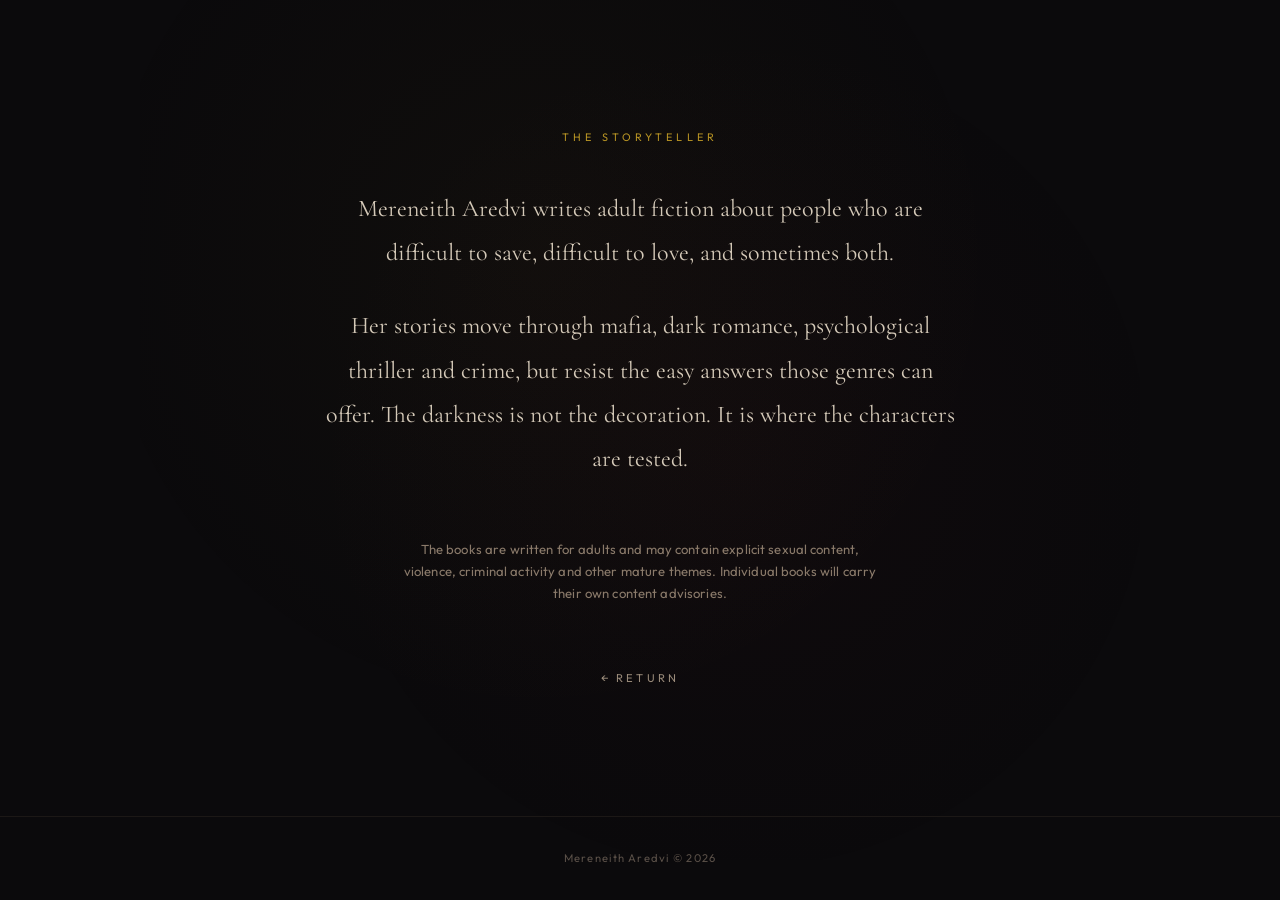
==== about.html @ 548cc9d8 "Add about.html for author information and styling" ====
<!DOCTYPE html>
<html lang="en">
<head>
    <meta charset="UTF-8">
    <meta name="viewport" content="width=device-width, initial-scale=1.0">
    <title>The Storyteller — Mereneith Aredvi</title>
    <link rel="preconnect" href="https://fonts.googleapis.com">
    <link rel="preconnect" href="https://fonts.gstatic.com" crossorigin>
    <link href="https://fonts.googleapis.com/css2?family=Cormorant+Garamond:ital,wght@0,400;0,500;0,600;1,400&family=Outfit:wght@300;400;500&display=swap" rel="stylesheet">
    <style>
        * {
            margin: 0;
            padding: 0;
            box-sizing: border-box;
        }

        body {
            background-color: #0b0a0c;
            color: #e6ddd2;
            font-family: 'Outfit', sans-serif;
            line-height: 1.7;
            min-height: 100vh;
            display: flex;
            flex-direction: column;
            position: relative;
        }

        body::before {
            content: "";
            position: fixed;
            top: 40%;
            left: 50%;
            width: 1000px;
            height: 1000px;
            background: 
                radial-gradient(circle at 40% 40%, rgba(201, 162, 39, 0.03) 0%, transparent 55%),
                radial-gradient(circle at 60% 60%, rgba(110, 25, 35, 0.05) 0%, transparent 50%);
            transform: translate(-50%, -50%);
            pointer-events: none;
            z-index: 0;
        }

        .content {
            flex: 1;
            display: flex;
            flex-direction: column;
            justify-content: center;
            align-items: center;
            padding: 6rem 1.5rem;
            position: relative;
            z-index: 1;
            text-align: center;
            max-width: 680px;
            margin: 0 auto;
        }

        .label {
            font-size: 0.68rem;
            letter-spacing: 0.38em;
            text-transform: uppercase;
            color: #c9a227;
            margin-bottom: 2.5rem;
            opacity: 0.9;
        }

        .text {
            font-family: 'Cormorant Garamond', serif;
            font-size: clamp(1.25rem, 3vw, 1.5rem);
            font-weight: 400;
            color: #d4c9b8;
            line-height: 1.85;
            margin-bottom: 3.5rem;
        }

        .text p {
            margin-bottom: 1.8rem;
        }

        .text p:last-child {
            margin-bottom: 0;
        }

        .note {
            font-size: 0.82rem;
            color: #8a7a6a;
            max-width: 480px;
            line-height: 1.7;
            margin-bottom: 4rem;
            letter-spacing: 0.01em;
        }

        .back-link {
            font-size: 0.7rem;
            letter-spacing: 0.28em;
            text-transform: uppercase;
            color: #9a8b7a;
            text-decoration: none;
            transition: color 0.3s ease;
        }

        .back-link:hover {
            color: #c9a227;
        }

        footer {
            padding: 2rem;
            text-align: center;
            font-size: 0.7rem;
            letter-spacing: 0.1em;
            color: #5a5048;
            position: relative;
            z-index: 1;
            border-top: 1px solid #1c1816;
        }
    </style>
</head>
<body>

    <div class="content">
        <p class="label">The Storyteller</p>

        <div class="text">
            <p>Mereneith Aredvi writes adult fiction about people who are difficult to save, difficult to love, and sometimes both.</p>
            
            <p>Her stories move through mafia, dark romance, psychological thriller and crime, but resist the easy answers those genres can offer. The darkness is not the decoration. It is where the characters are tested.</p>
        </div>

        <p class="note">
            The books are written for adults and may contain explicit sexual content, violence, criminal activity and other mature themes. Individual books will carry their own content advisories.
        </p>

        <a href="index.html" class="back-link">← Return</a>
    </div>

    <footer>
        Mereneith Aredvi © 2026
    </footer>

</body>
</html>
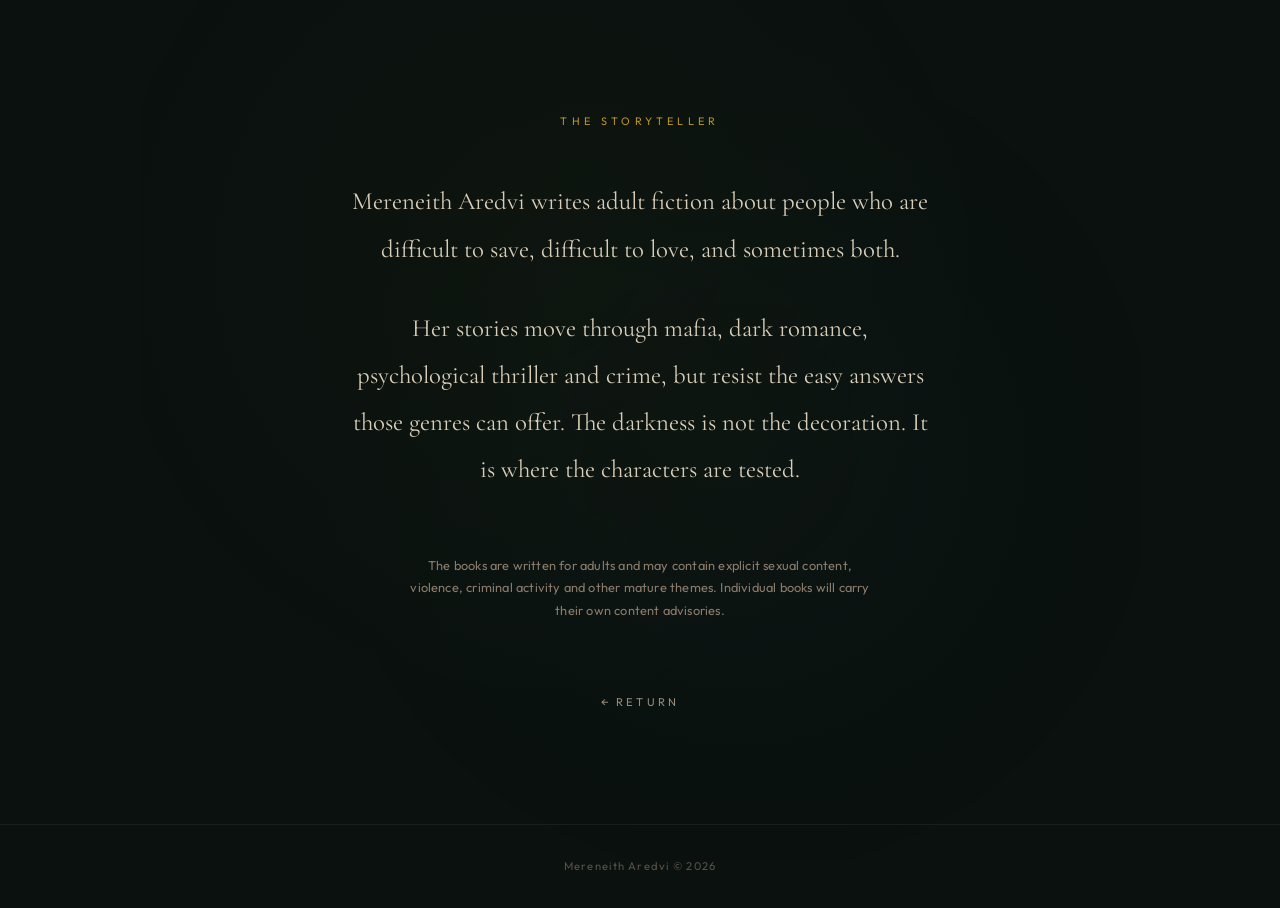
==== commit 87052de7: "Update styles in about.html for improved design" ====
--- a/about.html
+++ b/about.html
@@ -15,7 +15,7 @@
         }
 
         body {
-            background-color: #0b0a0c;
+            background-color: #0a110f;
             color: #e6ddd2;
             font-family: 'Outfit', sans-serif;
             line-height: 1.7;
@@ -33,8 +33,8 @@
             width: 1000px;
             height: 1000px;
             background: 
-                radial-gradient(circle at 40% 40%, rgba(201, 162, 39, 0.03) 0%, transparent 55%),
-                radial-gradient(circle at 60% 60%, rgba(110, 25, 35, 0.05) 0%, transparent 50%);
+                radial-gradient(circle at 40% 40%, rgba(201, 162, 39, 0.025) 0%, transparent 55%),
+                radial-gradient(circle at 60% 60%, rgba(20, 60, 45, 0.08) 0%, transparent 50%);
             transform: translate(-50%, -50%);
             pointer-events: none;
             z-index: 0;
@@ -46,34 +46,35 @@
             flex-direction: column;
             justify-content: center;
             align-items: center;
-            padding: 6rem 1.5rem;
+            padding: 7rem 1.8rem;
             position: relative;
             z-index: 1;
             text-align: center;
-            max-width: 680px;
+            max-width: 640px;
             margin: 0 auto;
+            animation: pageEnter 1.1s ease-out forwards;
         }
 
         .label {
             font-size: 0.68rem;
-            letter-spacing: 0.38em;
+            letter-spacing: 0.4em;
             text-transform: uppercase;
             color: #c9a227;
-            margin-bottom: 2.5rem;
+            margin-bottom: 3rem;
             opacity: 0.9;
         }
 
         .text {
             font-family: 'Cormorant Garamond', serif;
-            font-size: clamp(1.25rem, 3vw, 1.5rem);
+            font-size: clamp(1.28rem, 3.1vw, 1.55rem);
             font-weight: 400;
-            color: #d4c9b8;
-            line-height: 1.85;
-            margin-bottom: 3.5rem;
+            color: #d8cdb8;
+            line-height: 1.9;
+            margin-bottom: 3.8rem;
         }
 
         .text p {
-            margin-bottom: 1.8rem;
+            margin-bottom: 2rem;
         }
 
         .text p:last-child {
@@ -81,12 +82,12 @@
         }
 
         .note {
-            font-size: 0.82rem;
+            font-size: 0.8rem;
             color: #8a7a6a;
-            max-width: 480px;
-            line-height: 1.7;
-            margin-bottom: 4rem;
-            letter-spacing: 0.01em;
+            max-width: 460px;
+            line-height: 1.75;
+            margin-bottom: 4.5rem;
+            letter-spacing: 0.015em;
         }
 
         .back-link {
@@ -110,7 +111,18 @@
             color: #5a5048;
             position: relative;
             z-index: 1;
-            border-top: 1px solid #1c1816;
+            border-top: 1px solid #15201c;
+        }
+
+        @keyframes pageEnter {
+            from {
+                opacity: 0;
+                transform: translateY(18px);
+            }
+            to {
+                opacity: 1;
+                transform: translateY(0);
+            }
         }
     </style>
 </head>
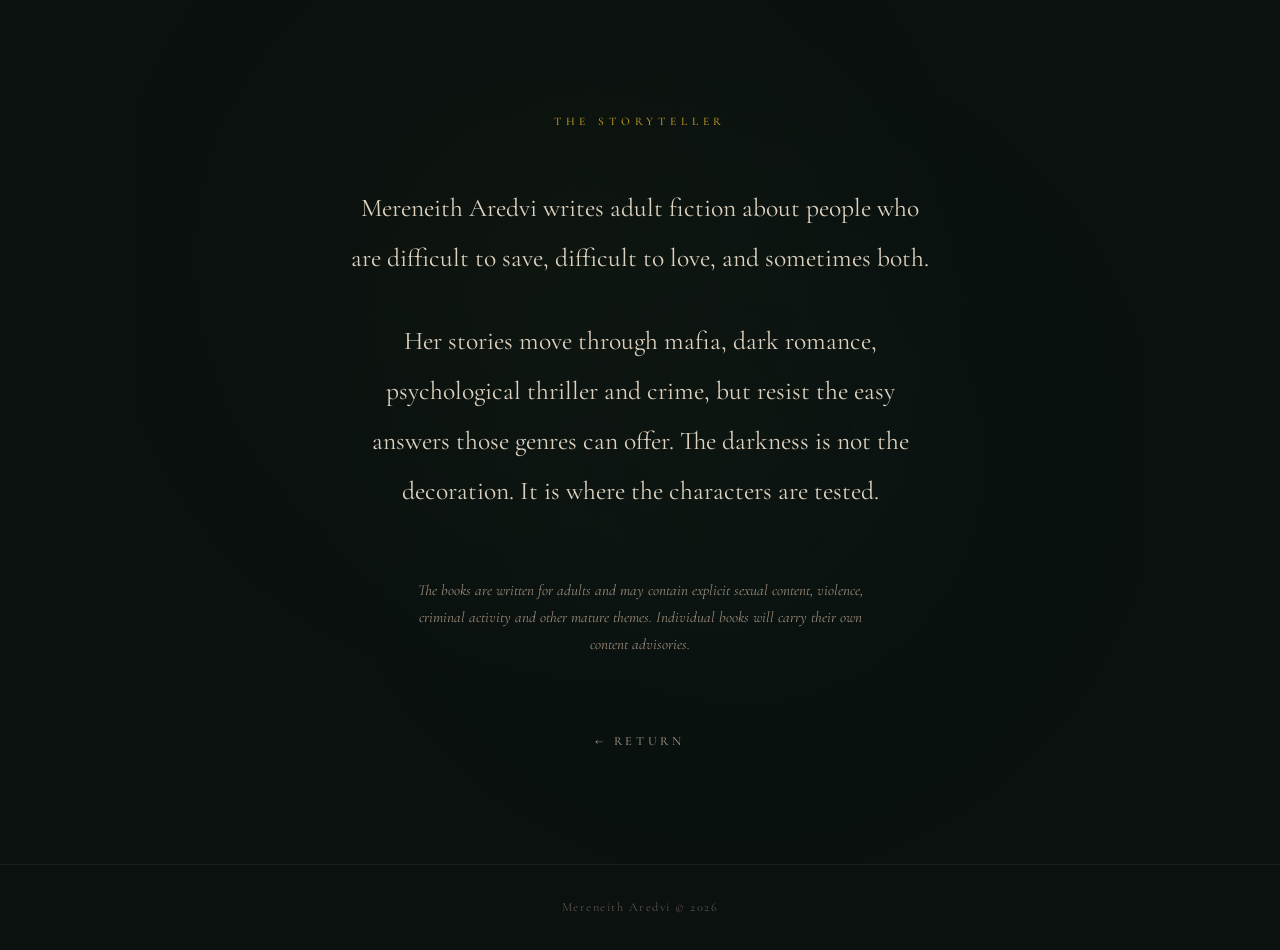
==== commit f13e6efc: "Refactor styles in about.html for better readability Updated font styles and improved layout spacing" ====
--- a/about.html
+++ b/about.html
@@ -6,7 +6,7 @@
     <title>The Storyteller — Mereneith Aredvi</title>
     <link rel="preconnect" href="https://fonts.googleapis.com">
     <link rel="preconnect" href="https://fonts.gstatic.com" crossorigin>
-    <link href="https://fonts.googleapis.com/css2?family=Cormorant+Garamond:ital,wght@0,400;0,500;0,600;1,400&family=Outfit:wght@300;400;500&display=swap" rel="stylesheet">
+    <link href="https://fonts.googleapis.com/css2?family=Cormorant+Garamond:ital,wght@0,400;0,500;0,600;1,400;1,500&display=swap" rel="stylesheet">
     <style>
         * {
             margin: 0;
@@ -17,7 +17,7 @@
         body {
             background-color: #0a110f;
             color: #e6ddd2;
-            font-family: 'Outfit', sans-serif;
+            font-family: 'Cormorant Garamond', serif;
             line-height: 1.7;
             min-height: 100vh;
             display: flex;
@@ -52,29 +52,29 @@
             text-align: center;
             max-width: 640px;
             margin: 0 auto;
-            animation: pageEnter 1.1s ease-out forwards;
+            animation: pageEnter 1.15s ease-out forwards;
         }
 
         .label {
-            font-size: 0.68rem;
-            letter-spacing: 0.4em;
+            font-size: 0.72rem;
+            letter-spacing: 0.42em;
             text-transform: uppercase;
             color: #c9a227;
-            margin-bottom: 3rem;
-            opacity: 0.9;
+            margin-bottom: 3.2rem;
+            font-weight: 500;
+            opacity: 0.95;
         }
 
         .text {
-            font-family: 'Cormorant Garamond', serif;
-            font-size: clamp(1.28rem, 3.1vw, 1.55rem);
+            font-size: clamp(1.32rem, 3.2vw, 1.6rem);
             font-weight: 400;
-            color: #d8cdb8;
-            line-height: 1.9;
+            color: #ddd2c0;
+            line-height: 1.95;
             margin-bottom: 3.8rem;
         }
 
         .text p {
-            margin-bottom: 2rem;
+            margin-bottom: 2.1rem;
         }
 
         .text p:last-child {
@@ -82,21 +82,22 @@
         }
 
         .note {
-            font-size: 0.8rem;
-            color: #8a7a6a;
+            font-size: 0.95rem;
+            font-style: italic;
+            color: #9a8b7a;
             max-width: 460px;
-            line-height: 1.75;
+            line-height: 1.8;
             margin-bottom: 4.5rem;
-            letter-spacing: 0.015em;
         }
 
         .back-link {
-            font-size: 0.7rem;
-            letter-spacing: 0.28em;
+            font-size: 0.78rem;
+            letter-spacing: 0.3em;
             text-transform: uppercase;
             color: #9a8b7a;
             text-decoration: none;
             transition: color 0.3s ease;
+            font-weight: 500;
         }
 
         .back-link:hover {
@@ -106,9 +107,9 @@
         footer {
             padding: 2rem;
             text-align: center;
-            font-size: 0.7rem;
-            letter-spacing: 0.1em;
-            color: #5a5048;
+            font-size: 0.78rem;
+            letter-spacing: 0.12em;
+            color: #5c534c;
             position: relative;
             z-index: 1;
             border-top: 1px solid #15201c;
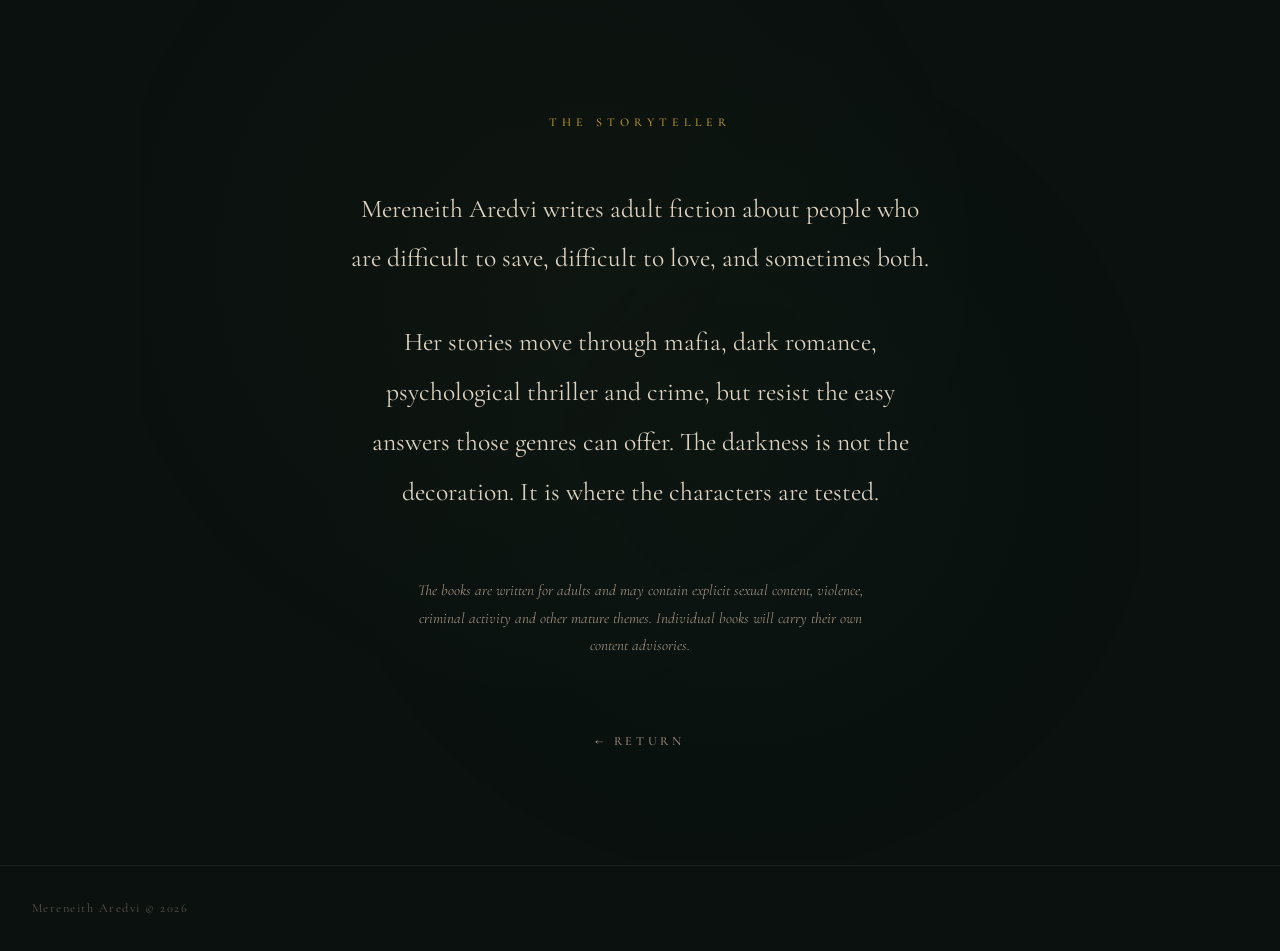
==== commit 5af33ff5: "Refactor about.html structure and styles" ====
--- a/about.html
+++ b/about.html
@@ -7,145 +7,27 @@
     <link rel="preconnect" href="https://fonts.googleapis.com">
     <link rel="preconnect" href="https://fonts.gstatic.com" crossorigin>
     <link href="https://fonts.googleapis.com/css2?family=Cormorant+Garamond:ital,wght@0,400;0,500;0,600;1,400;1,500&display=swap" rel="stylesheet">
-    <style>
-        * {
-            margin: 0;
-            padding: 0;
-            box-sizing: border-box;
-        }
+    <link rel="stylesheet" href="style.css">
+</head>
+<body class="about-page">
 
-        body {
-            background-color: #0a110f;
-            color: #e6ddd2;
-            font-family: 'Cormorant Garamond', serif;
-            line-height: 1.7;
-            min-height: 100vh;
-            display: flex;
-            flex-direction: column;
-            position: relative;
-        }
-
-        body::before {
-            content: "";
-            position: fixed;
-            top: 40%;
-            left: 50%;
-            width: 1000px;
-            height: 1000px;
-            background: 
-                radial-gradient(circle at 40% 40%, rgba(201, 162, 39, 0.025) 0%, transparent 55%),
-                radial-gradient(circle at 60% 60%, rgba(20, 60, 45, 0.08) 0%, transparent 50%);
-            transform: translate(-50%, -50%);
-            pointer-events: none;
-            z-index: 0;
-        }
-
-        .content {
-            flex: 1;
-            display: flex;
-            flex-direction: column;
-            justify-content: center;
-            align-items: center;
-            padding: 7rem 1.8rem;
-            position: relative;
-            z-index: 1;
-            text-align: center;
-            max-width: 640px;
-            margin: 0 auto;
-            animation: pageEnter 1.15s ease-out forwards;
-        }
-
-        .label {
-            font-size: 0.72rem;
-            letter-spacing: 0.42em;
-            text-transform: uppercase;
-            color: #c9a227;
-            margin-bottom: 3.2rem;
-            font-weight: 500;
-            opacity: 0.95;
-        }
-
-        .text {
-            font-size: clamp(1.32rem, 3.2vw, 1.6rem);
-            font-weight: 400;
-            color: #ddd2c0;
-            line-height: 1.95;
-            margin-bottom: 3.8rem;
-        }
-
-        .text p {
-            margin-bottom: 2.1rem;
-        }
-
-        .text p:last-child {
-            margin-bottom: 0;
-        }
-
-        .note {
-            font-size: 0.95rem;
-            font-style: italic;
-            color: #9a8b7a;
-            max-width: 460px;
-            line-height: 1.8;
-            margin-bottom: 4.5rem;
-        }
-
-        .back-link {
-            font-size: 0.78rem;
-            letter-spacing: 0.3em;
-            text-transform: uppercase;
-            color: #9a8b7a;
-            text-decoration: none;
-            transition: color 0.3s ease;
-            font-weight: 500;
-        }
-
-        .back-link:hover {
-            color: #c9a227;
-        }
-
-        footer {
-            padding: 2rem;
-            text-align: center;
-            font-size: 0.78rem;
-            letter-spacing: 0.12em;
-            color: #5c534c;
-            position: relative;
-            z-index: 1;
-            border-top: 1px solid #15201c;
-        }
-
-        @keyframes pageEnter {
-            from {
-                opacity: 0;
-                transform: translateY(18px);
-            }
-            to {
-                opacity: 1;
-                transform: translateY(0);
-            }
-        }
-    </style>
-</head>
-<body>
-
-    <div class="content">
+    <div class="about-content">
         <p class="label">The Storyteller</p>
 
-        <div class="text">
+        <div class="about-text">
             <p>Mereneith Aredvi writes adult fiction about people who are difficult to save, difficult to love, and sometimes both.</p>
             
             <p>Her stories move through mafia, dark romance, psychological thriller and crime, but resist the easy answers those genres can offer. The darkness is not the decoration. It is where the characters are tested.</p>
         </div>
 
-        <p class="note">
+        <p class="about-note">
             The books are written for adults and may contain explicit sexual content, violence, criminal activity and other mature themes. Individual books will carry their own content advisories.
         </p>
 
         <a href="index.html" class="back-link">← Return</a>
     </div>
 
-    <footer>
+    <footer class="about-footer">
         Mereneith Aredvi © 2026
     </footer>
 
--- a/style.css
+++ b/style.css
@@ -0,0 +1,396 @@
+/* ===== RESET & BASE ===== */
+* {
+    margin: 0;
+    padding: 0;
+    box-sizing: border-box;
+}
+
+body {
+    background-color: #0b0a0c;
+    color: #e6ddd2;
+    font-family: 'Cormorant Garamond', serif;
+    line-height: 1.7;
+    position: relative;
+    overflow-x: hidden;
+    min-height: 100vh;
+}
+
+/* subtle background glow - index style */
+body.index-page::before {
+    content: "";
+    position: fixed;
+    top: 30%;
+    left: 50%;
+    width: 1200px;
+    height: 1200px;
+    background: 
+        radial-gradient(circle at 40% 40%, rgba(201, 162, 39, 0.035) 0%, transparent 55%),
+        radial-gradient(circle at 65% 55%, rgba(110, 25, 35, 0.06) 0%, transparent 50%),
+        radial-gradient(circle at 25% 70%, rgba(55, 30, 75, 0.04) 0%, transparent 45%);
+    transform: translate(-50%, -50%);
+    pointer-events: none;
+    z-index: 0;
+}
+
+/* phthalo green glow - about page */
+body.about-page {
+    background-color: #0a110f;
+}
+
+body.about-page::before {
+    content: "";
+    position: fixed;
+    top: 40%;
+    left: 50%;
+    width: 1000px;
+    height: 1000px;
+    background: 
+        radial-gradient(circle at 40% 40%, rgba(201, 162, 39, 0.025) 0%, transparent 55%),
+        radial-gradient(circle at 60% 60%, rgba(20, 60, 45, 0.08) 0%, transparent 50%);
+    transform: translate(-50%, -50%);
+    pointer-events: none;
+    z-index: 0;
+}
+
+/* ===== TYPOGRAPHY ===== */
+.label {
+    font-size: 0.75rem;
+    letter-spacing: 0.42em;
+    text-transform: uppercase;
+    color: #c9a227;
+    font-weight: 500;
+    opacity: 0.95;
+}
+
+/* ===== HERO ===== */
+.hero {
+    min-height: 100vh;
+    display: flex;
+    flex-direction: column;
+    justify-content: center;
+    align-items: center;
+    text-align: center;
+    padding: 4rem 1.5rem;
+    position: relative;
+    z-index: 1;
+}
+
+.hero h1 {
+    font-size: clamp(3.6rem, 10vw, 6.2rem);
+    font-weight: 500;
+    color: #f7f1e8;
+    letter-spacing: 0.03em;
+    margin-bottom: 1.4rem;
+    line-height: 1.05;
+}
+
+.divider {
+    width: 42px;
+    height: 1px;
+    background: linear-gradient(90deg, transparent, #c9a227, #8b1e2d, transparent);
+    margin: 0 auto 2.1rem;
+    opacity: 0.9;
+}
+
+.tagline {
+    font-size: clamp(1.3rem, 3.1vw, 1.65rem);
+    font-style: italic;
+    font-weight: 400;
+    color: #c4b5a4;
+    max-width: 540px;
+    margin: 0 auto 3.8rem;
+    line-height: 1.75;
+}
+
+.enter-btn {
+    display: inline-block;
+    font-size: 0.78rem;
+    letter-spacing: 0.32em;
+    text-transform: uppercase;
+    color: #c9a227;
+    border: 1px solid #3a2a28;
+    padding: 1.05rem 2.5rem;
+    text-decoration: none;
+    transition: all 0.35s ease;
+    background: rgba(255, 255, 255, 0.015);
+    font-weight: 500;
+}
+
+.enter-btn:hover {
+    background: rgba(201, 162, 39, 0.08);
+    border-color: #c9a227;
+}
+
+/* ===== UNIVERSE ===== */
+.universe {
+    padding: 7.5rem 1.5rem;
+    text-align: center;
+    position: relative;
+    z-index: 1;
+    border-top: 1px solid #1c1816;
+}
+
+.section-label {
+    font-size: 0.72rem;
+    letter-spacing: 0.38em;
+    text-transform: uppercase;
+    color: #8a7a6a;
+    margin-bottom: 1.6rem;
+    font-weight: 500;
+}
+
+.universe h2 {
+    font-size: clamp(2.3rem, 5vw, 3.3rem);
+    font-weight: 500;
+    color: #f0e9df;
+    margin-bottom: 3.8rem;
+}
+
+.universe-grid {
+    display: flex;
+    justify-content: center;
+    gap: 2.5rem;
+    flex-wrap: wrap;
+    max-width: 820px;
+    margin: 0 auto;
+}
+
+.universe-card {
+    flex: 1;
+    min-width: 250px;
+    max-width: 330px;
+    padding: 3rem 2.2rem;
+    border: 1px solid #2a2320;
+    background: rgba(255, 255, 255, 0.012);
+    transition: all 0.35s ease;
+    text-decoration: none;
+    color: inherit;
+}
+
+.universe-card:hover {
+    border-color: #c9a227;
+    background: rgba(201, 162, 39, 0.03);
+}
+
+.universe-card .number {
+    font-size: 0.75rem;
+    letter-spacing: 0.25em;
+    color: #c9a227;
+    margin-bottom: 1.3rem;
+    display: block;
+    font-weight: 500;
+}
+
+.universe-card h3 {
+    font-size: 1.9rem;
+    font-weight: 500;
+    color: #f0e9df;
+    margin-bottom: 0.9rem;
+}
+
+.universe-card p {
+    font-size: 1.05rem;
+    color: #a89888;
+    line-height: 1.65;
+}
+
+/* ===== STORYTELLER (index section) ===== */
+.storyteller {
+    padding: 7.5rem 1.5rem;
+    text-align: center;
+    position: relative;
+    z-index: 1;
+    border-top: 1px solid #1c1816;
+}
+
+.storyteller h2 {
+    font-size: clamp(2.1rem, 4.5vw, 2.9rem);
+    font-weight: 500;
+    color: #f0e9df;
+    margin-bottom: 2.2rem;
+}
+
+.storyteller p {
+    font-size: 1.4rem;
+    font-style: italic;
+    color: #c4b5a4;
+    max-width: 540px;
+    margin: 0 auto 3rem;
+    line-height: 1.8;
+}
+
+.storyteller-link {
+    display: inline-block;
+    font-size: 0.78rem;
+    letter-spacing: 0.28em;
+    text-transform: uppercase;
+    color: #c9a227;
+    text-decoration: none;
+    border-bottom: 1px solid transparent;
+    padding-bottom: 3px;
+    transition: border-color 0.3s ease;
+    font-weight: 500;
+}
+
+.storyteller-link:hover {
+    border-color: #c9a227;
+}
+
+/* ===== CORRESPONDENCE ===== */
+.correspondence {
+    padding: 7.5rem 1.5rem;
+    text-align: center;
+    position: relative;
+    z-index: 1;
+    border-top: 1px solid #1c1816;
+}
+
+.correspondence h2 {
+    font-size: clamp(2rem, 4vw, 2.5rem);
+    font-weight: 500;
+    color: #f0e9df;
+    margin-bottom: 1.2rem;
+}
+
+.correspondence .sub {
+    font-size: 1.35rem;
+    font-style: italic;
+    color: #c4b5a4;
+    margin-bottom: 1.5rem;
+}
+
+.correspondence .desc {
+    font-size: 1.05rem;
+    color: #9a8b7a;
+    max-width: 420px;
+    margin: 0 auto 2.2rem;
+    line-height: 1.7;
+}
+
+.email {
+    font-size: 1.45rem;
+    color: #c9a227;
+    text-decoration: none;
+    letter-spacing: 0.04em;
+    transition: opacity 0.3s ease;
+}
+
+.email:hover {
+    opacity: 0.75;
+}
+
+/* ===== FOOTER ===== */
+footer {
+    padding: 2.3rem 2rem;
+    display: flex;
+    justify-content: space-between;
+    align-items: center;
+    border-top: 1px solid #1c1816;
+    position: relative;
+    z-index: 1;
+    font-size: 0.85rem;
+    letter-spacing: 0.08em;
+    color: #6a5e52;
+}
+
+footer .genres {
+    letter-spacing: 0.18em;
+    text-transform: uppercase;
+    font-size: 0.75rem;
+}
+
+/* ===== ABOUT PAGE ===== */
+.about-content {
+    flex: 1;
+    display: flex;
+    flex-direction: column;
+    justify-content: center;
+    align-items: center;
+    padding: 7rem 1.8rem;
+    position: relative;
+    z-index: 1;
+    text-align: center;
+    max-width: 640px;
+    margin: 0 auto;
+    animation: pageEnter 1.15s ease-out forwards;
+}
+
+.about-content .label {
+    margin-bottom: 3.2rem;
+}
+
+.about-text {
+    font-size: clamp(1.32rem, 3.2vw, 1.6rem);
+    font-weight: 400;
+    color: #ddd2c0;
+    line-height: 1.95;
+    margin-bottom: 3.8rem;
+}
+
+.about-text p {
+    margin-bottom: 2.1rem;
+}
+
+.about-text p:last-child {
+    margin-bottom: 0;
+}
+
+.about-note {
+    font-size: 0.95rem;
+    font-style: italic;
+    color: #9a8b7a;
+    max-width: 460px;
+    line-height: 1.8;
+    margin-bottom: 4.5rem;
+}
+
+.back-link {
+    font-size: 0.78rem;
+    letter-spacing: 0.3em;
+    text-transform: uppercase;
+    color: #9a8b7a;
+    text-decoration: none;
+    transition: color 0.3s ease;
+    font-weight: 500;
+}
+
+.back-link:hover {
+    color: #c9a227;
+}
+
+.about-footer {
+    padding: 2rem;
+    text-align: center;
+    font-size: 0.78rem;
+    letter-spacing: 0.12em;
+    color: #5c534c;
+    position: relative;
+    z-index: 1;
+    border-top: 1px solid #15201c;
+}
+
+/* ===== ANIMATION ===== */
+@keyframes pageEnter {
+    from {
+        opacity: 0;
+        transform: translateY(18px);
+    }
+    to {
+        opacity: 1;
+        transform: translateY(0);
+    }
+}
+
+/* ===== RESPONSIVE ===== */
+@media (max-width: 700px) {
+    footer {
+        flex-direction: column;
+        gap: 1rem;
+        text-align: center;
+    }
+
+    .universe-grid {
+        flex-direction: column;
+        align-items: center;
+    }
+}
